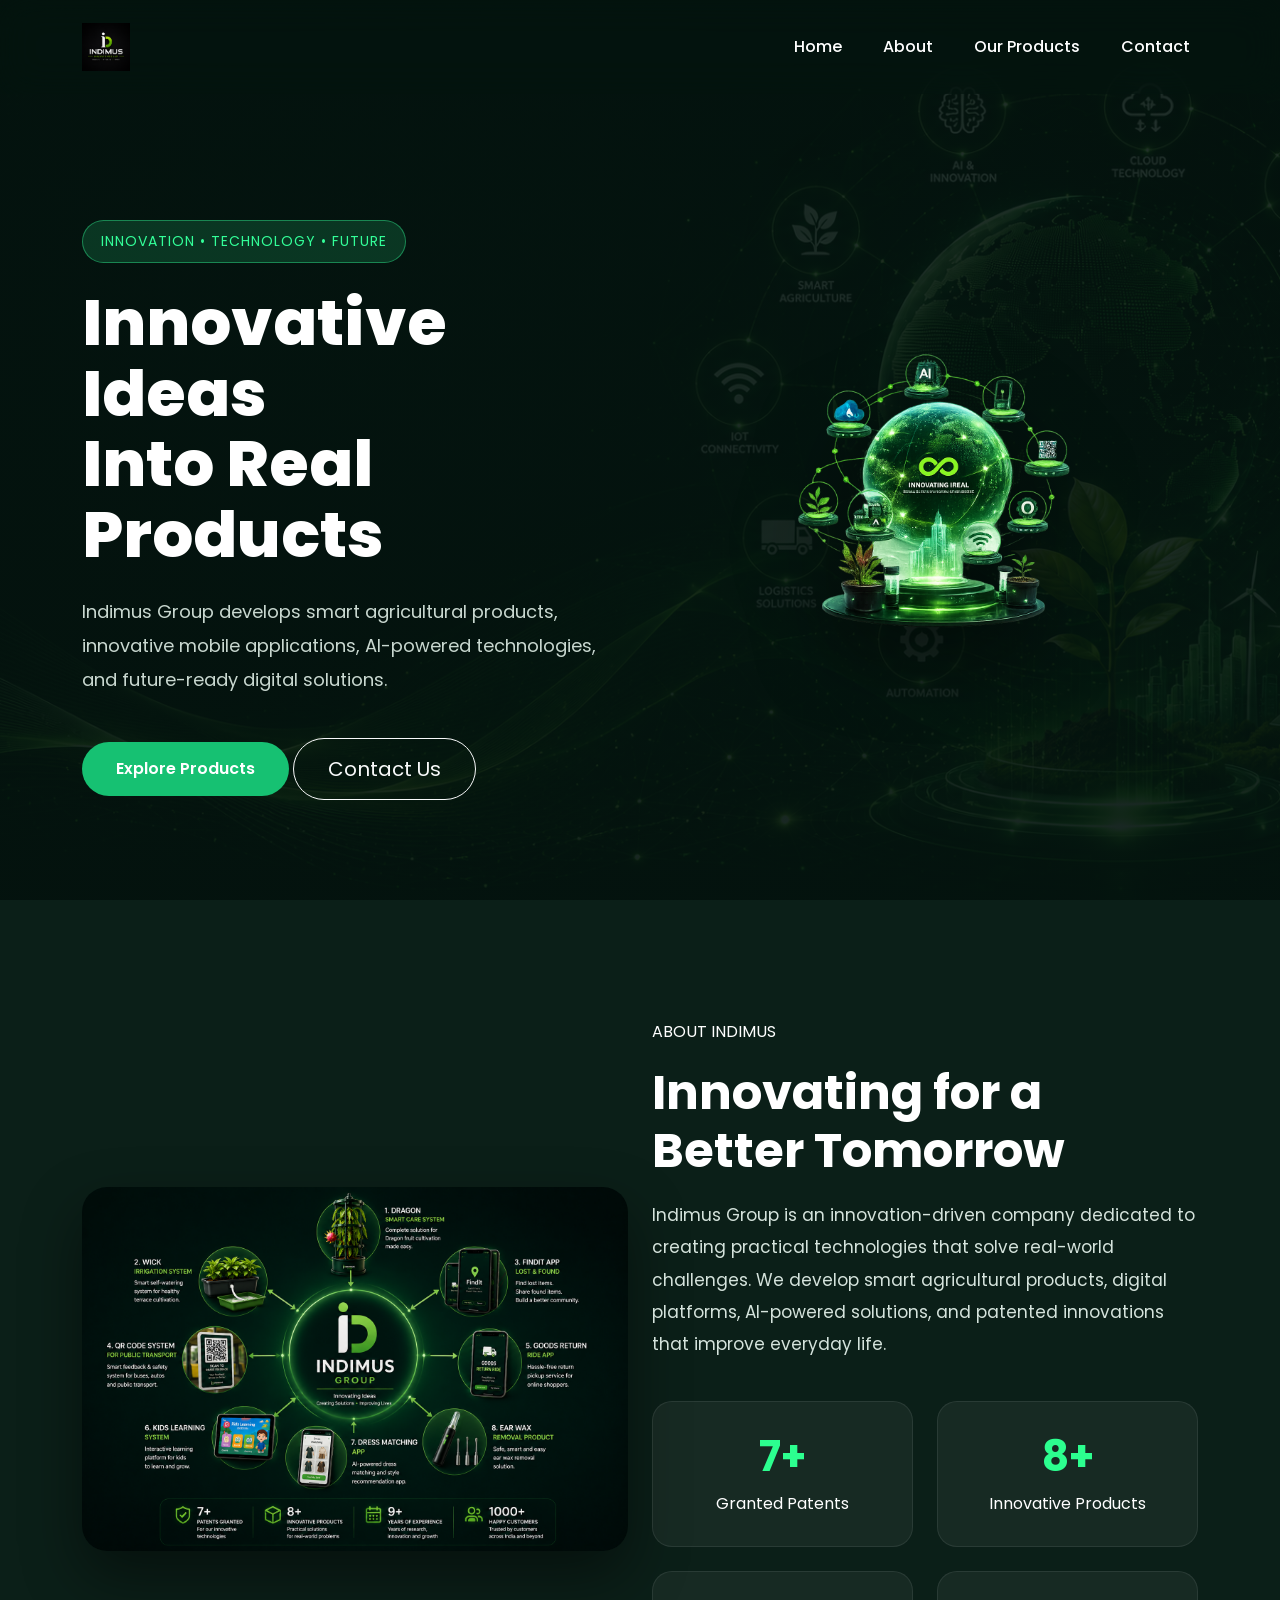
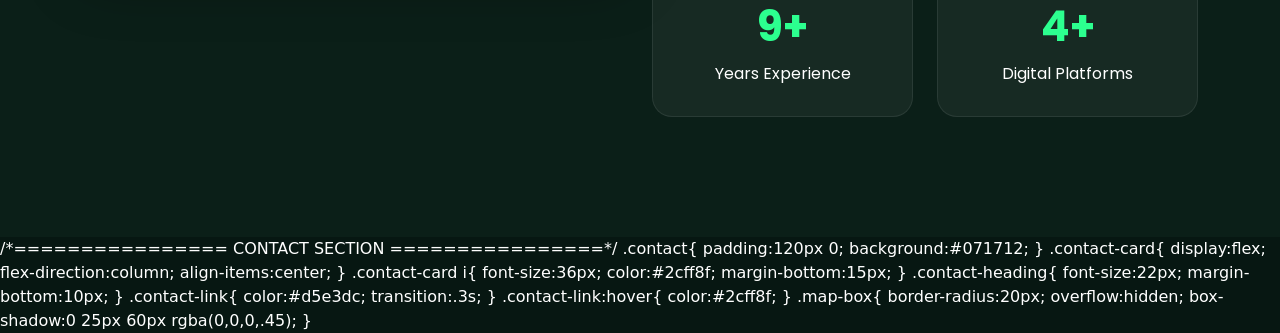
==== index.html @ 98ed3fcc "Update index.html" ====
<!DOCTYPE html>
<html lang="en">

<head>

<meta charset="UTF-8">
<meta name="viewport" content="width=device-width, initial-scale=1.0">

<title>Indimus Group | Innovation for the Future</title>

<meta name="description" content="Indimus Group - Building Innovative Products & Digital Technologies">

<link rel="preconnect" href="https://fonts.googleapis.com">
<link rel="preconnect" href="https://fonts.gstatic.com" crossorigin>

<link href="https://fonts.googleapis.com/css2?family=Poppins:wght@300;400;500;600;700;800&display=swap" rel="stylesheet">

<link href="https://cdn.jsdelivr.net/npm/bootstrap@5.3.3/dist/css/bootstrap.min.css" rel="stylesheet">

<link rel="stylesheet" href="style.css">

</head>

<body>

<nav class="navbar navbar-expand-lg navbar-dark fixed-top">

<div class="container">

<a class="navbar-brand fw-bold" href="#">

<img src="logo.png" height="42">

</a>

<button class="navbar-toggler" type="button" data-bs-toggle="collapse" data-bs-target="#menu">

<span class="navbar-toggler-icon"></span>

</button>

<div class="collapse navbar-collapse" id="menu">

<ul class="navbar-nav ms-auto">

<li class="nav-item"><a class="nav-link active" href="#">Home</a></li>

<a class="nav-link" href="#about">About</a>

<li class="nav-item">
    <a class="nav-link" href="products.html">Our Products</a>
</li>

<li class="nav-item"><a class="nav-link" href="#">Contact</a></li>

</ul>

</div>

</div>

</nav>

<section class="hero">

<div class="container">

<div class="row align-items-center">

<div class="col-lg-6">

<span class="hero-tag">
INNOVATION • TECHNOLOGY • FUTURE
</span>

<h1>

Innovative Ideas<br>

Into Real Products

</h1>

<p>

Indimus Group develops smart agricultural products,
innovative mobile applications,
AI-powered technologies,
and future-ready digital solutions.

</p>

<a href="products.html" class="btn btn-success">
    Explore Products
</a>
<a href="#" class="btn btn-outline-light btn-lg">

Contact Us

</a>

</div>

<div class="col-lg-6 text-center">

<img src="hero.png" class="img-fluid hero-image">

</div>

</div>

</div>

</section>
<!--================ ABOUT =================-->

<section class="about" id="about">

<div class="container">

<div class="row align-items-center">

<div class="col-lg-6">

<img src="about.png" class="img-fluid about-image">

</div>

<div class="col-lg-6">

<span class="section-tag">
ABOUT INDIMUS
</span>

<h2 class="section-title">
Innovating for a Better Tomorrow
</h2>

<p class="about-text">

Indimus Group is an innovation-driven company dedicated to creating practical technologies that solve real-world challenges. We develop smart agricultural products, digital platforms, AI-powered solutions, and patented innovations that improve everyday life.

</p>

<div class="row mt-4">

<div class="col-6 mb-4">

<div class="stat-card">

<h3>7+</h3>

<p>Granted Patents</p>

</div>

</div>

<div class="col-6 mb-4">

<div class="stat-card">

<h3>8+</h3>

<p>Innovative Products</p>

</div>

</div>

<div class="col-6">

<div class="stat-card">

<h3>9+</h3>

<p>Years Experience</p>

</div>

</div>

<div class="col-6">

<div class="stat-card">

<h3>4+</h3>

<p>Digital Platforms</p>

</div>

</div>

</div>

</div>

</div>

</div>

</section>
    /*================ CONTACT SECTION ================*/

.contact{

padding:120px 0;

background:#071712;

}

.contact-card{

display:flex;

flex-direction:column;

align-items:center;

}

.contact-card i{

font-size:36px;

color:#2cff8f;

margin-bottom:15px;

}

.contact-heading{

font-size:22px;

margin-bottom:10px;

}

.contact-link{

color:#d5e3dc;

transition:.3s;

}

.contact-link:hover{

color:#2cff8f;

}

.map-box{

border-radius:20px;

overflow:hidden;

box-shadow:0 25px 60px rgba(0,0,0,.45);

}
<script src="https://cdn.jsdelivr.net/npm/bootstrap@5.3.3/dist/js/bootstrap.bundle.min.js"></script>

<script src="script.js"></script>

</body>

</html>
---- style.css ----
/* ==============================
   INDIMUS GROUP
   PREMIUM CORPORATE WEBSITE
================================ */

*{
margin:0;
padding:0;
box-sizing:border-box;
font-family:'Poppins',sans-serif;
scroll-behavior:smooth;
}

body{

background:#071712;
color:#ffffff;
overflow-x:hidden;

}

a{

text-decoration:none;

}

img{

max-width:100%;

display:block;

}

/*================ NAVBAR ================*/

.navbar{

padding:18px 0;

background:rgba(5,20,15,.55);

backdrop-filter:blur(18px);

transition:.4s;

}

.navbar-brand img{

height:48px;

}

.nav-link{

color:#fff !important;

font-weight:500;

margin-left:25px;

transition:.3s;

position:relative;

}

.nav-link:hover{

color:#33ff99 !important;

}

.nav-link::after{

content:'';

position:absolute;

left:0;

bottom:-6px;

width:0;

height:2px;

background:#33ff99;

transition:.3s;

}

.nav-link:hover::after{

width:100%;

}

/*================ HERO ================*/

.hero{

min-height:100vh;

display:flex;

align-items:center;

background:

linear-gradient(rgba(4,20,15,.88),rgba(4,20,15,.92)),
url(hero-bg.png);

background-size:cover;

background-position:center;

padding-top:120px;

}

.hero-tag{

display:inline-block;

padding:10px 18px;

border-radius:40px;

background:rgba(51,255,153,.15);

border:1px solid rgba(51,255,153,.4);

color:#33ff99;

font-size:14px;

letter-spacing:1px;

margin-bottom:25px;

}

.hero h1{

font-size:64px;

font-weight:800;

line-height:1.1;

margin-bottom:25px;

}

.hero p{

font-size:18px;

line-height:1.9;

color:#c9d8d0;

margin-bottom:40px;

max-width:550px;

}

.btn-success{

background:#16c172;

border:none;

padding:15px 34px;

border-radius:50px;

font-weight:600;

transition:.3s;

}

.btn-success:hover{

background:#21e48a;

transform:translateY(-3px);

}

.btn-outline-light{

padding:15px 34px;

border-radius:50px;

transition:.3s;

}

.btn-outline-light:hover{

transform:translateY(-3px);

}

.hero-image{

animation:float 4s ease-in-out infinite;

filter:drop-shadow(0 30px 40px rgba(0,0,0,.45));

}

/*================ ANIMATION ================*/

@keyframes float{

0%{

transform:translateY(0px);

}

50%{

transform:translateY(-18px);

}

100%{

transform:translateY(0px);

}

}

/*================ RESPONSIVE ================*/

@media(max-width:991px){

.hero{

text-align:center;

padding-top:150px;

}

.hero h1{

font-size:42px;

}

.hero p{

margin:auto;

margin-bottom:35px;

}

.hero-image{

margin-top:50px;

}

.nav-link{

margin-left:0;

padding:12px 0;

}

}

@media(max-width:576px){

.hero h1{

font-size:34px;

}

.hero p{

font-size:16px;

}

.btn-success,
.btn-outline-light{

width:100%;
margin-bottom:15px;

}

}

/*================ ABOUT SECTION ================*/

.about{

padding:120px 0;

background:#0b1f18;

}

.about-image{

border-radius:25px;

box-shadow:0 25px 60px rgba(0,0,0,.45);

transition:.4s;

}

.about-image:hover{

transform:scale(1.03);

}

.section-title{

font-size:48px;

font-weight:700;

margin:20px 0;

}

.about-text{

color:#d5e3dc;

font-size:17px;

line-height:1.9;

margin-bottom:40px;

}

.stat-card{

background:rgba(255,255,255,.05);

padding:30px;

border-radius:20px;

text-align:center;

border:1px solid rgba(255,255,255,.08);

transition:.35s;

height:100%;

}

.stat-card:hover{

transform:translateY(-10px);

border-color:#2cff8f;

box-shadow:0 20px 45px rgba(44,255,143,.15);

}

.stat-card h3{

font-size:42px;

font-weight:700;

color:#2cff8f;

margin-bottom:10px;

}

.stat-card p{

margin:0;

color:#ffffff;

} 

/*==================== PRODUCTS PAGE ====================*/

.products-hero{
    display:none;
}

.products-section{
    padding-top:120px;
    padding-bottom:80px;
}

.product-image-container{

    padding:10px;

    margin:0 0 22px;

    overflow:hidden;

    border-radius:18px;

    background:#ffffff;

}

.product-img{

    width:100%;

    height:260px;

    display:block;

    border-radius:18px;

    background:#ffffff;

    object-fit:contain;

    transition:.45s ease;

}

.product-card:hover .product-img{

    transform:scale(1.03);

}

.product-card{

    background:transparent;

    border:none;

    border-radius:28px;

    overflow:hidden;

    transition:.35s ease;

    box-shadow:none;

}

.product-card:hover{

    transform:translateY(-8px);

}

.product-card:hover{
    transform:translateY(-12px);
    border-color:#23d18b;
    box-shadow:0 15px 40px rgba(35,209,139,.25);
}

.product-badge{

    display:inline-block;

    padding:8px 18px;

    border-radius:30px;

    background:#18b869;

    color:#fff;

    font-size:.82rem;

    font-weight:600;

    margin-bottom:18px;

}

.product-card h3{
color:#fff;
font-weight:700;
margin-top:18px;
}

.product-card p{
color:#cfd8d3;
}

.product-card .btn{
border-radius:50px;
padding:10px 20px;
}

@media(max-width:992px){

.product-img{
height:230px;
}

}

@media(max-width:768px){

.products-hero{
padding:140px 0 70px;
}

.product-img{
height:210px;
}

.product-card{
margin-bottom:20px;
}

}

/* Watch Demo Button */

.btn-primary{
    background:#0d6efd;
    border:none;
    border-radius:50px;
    padding:15px 34px;
    font-weight:600;
    transition:.3s;
}

.btn-primary:hover{
    background:#2b7fff;
    transform:translateY(-3px);
    box-shadow:0 10px 25px rgba(13,110,253,.35);
}

/*==================================================
        PREMIUM PRODUCT PAGE V2
==================================================*/

.product-hero{

padding:150px 0 100px;

position:relative;

overflow:hidden;

background:
radial-gradient(circle at top right,
rgba(35,209,139,.18),
transparent 45%),
linear-gradient(180deg,#071712,#0b1f18);

}

.product-hero::before{

content:"";

position:absolute;

width:550px;

height:550px;

background:rgba(35,209,139,.08);

filter:blur(120px);

top:-200px;

right:-120px;

border-radius:50%;

pointer-events:none;

}

.product-category{

display:inline-block;

padding:8px 18px;

border-radius:40px;

background:rgba(35,209,139,.12);

border:1px solid rgba(35,209,139,.4);

color:#2cff8f;

font-size:14px;

letter-spacing:1px;

margin-bottom:22px;

}

.product-title{

font-size:62px;

font-weight:800;

line-height:1.1;

margin-bottom:25px;

}

.product-description{

font-size:18px;

line-height:1.9;

color:#d4dfd8;

max-width:620px;

margin-bottom:40px;

}

.product-image-box{

position:relative;

padding:40px;

border-radius:35px;

background:rgba(255,255,255,.04);

border:1px solid rgba(255,255,255,.08);

backdrop-filter:blur(18px);

box-shadow:0 25px 60px rgba(0,0,0,.45);

transition:.45s;

}

.product-image-box:hover{

transform:translateY(-10px);

border-color:#2cff8f;

box-shadow:0 35px 80px rgba(44,255,143,.18);

}

.product-detail-image{

animation:floatProduct 5s ease-in-out infinite;

filter:drop-shadow(0 30px 40px rgba(0,0,0,.35));

}

@keyframes floatProduct{

0%{

transform:translateY(0);

}

50%{

transform:translateY(-18px);

}

100%{

transform:translateY(0);

}

}

.product-buttons{

margin-top:35px;

display:flex;

gap:18px;

flex-wrap:wrap;

}

.glass-card{

background:rgba(255,255,255,.05);

border:1px solid rgba(255,255,255,.08);

border-radius:25px;

padding:35px;

backdrop-filter:blur(16px);

transition:.4s;

height:100%;

}

.glass-card:hover{

transform:translateY(-10px);

border-color:#2cff8f;

box-shadow:0 20px 45px rgba(44,255,143,.15);

}

.glass-card h3{

font-size:28px;

margin-bottom:20px;

font-weight:700;

color:#fff;

}

.glass-card p,
.glass-card li{

color:#d3dfd7;

line-height:1.9;

}

.section-space{

padding:90px 0;

}

/*==================================================
        PREMIUM COMPONENTS
==================================================*/

.spec-card{

background:rgba(255,255,255,.05);

border:1px solid rgba(255,255,255,.08);

border-radius:20px;

padding:30px;

text-align:center;

transition:.4s;

height:100%;

backdrop-filter:blur(16px);

}

.spec-card:hover{

transform:translateY(-10px);

border-color:#2cff8f;

box-shadow:0 20px 45px rgba(44,255,143,.15);

}

.spec-card i{

font-size:42px;

color:#2cff8f;

margin-bottom:20px;

}

.spec-card h5{

font-weight:700;

margin-bottom:12px;

}

.spec-card p{

color:#d3dfd7;

margin:0;

}

.gallery-image{

width:100%;

border-radius:20px;

transition:.45s;

cursor:pointer;

box-shadow:0 20px 40px rgba(0,0,0,.35);

}

.gallery-image:hover{

transform:scale(1.05);

box-shadow:0 25px 60px rgba(44,255,143,.18);

}

.related-card{

background:rgba(255,255,255,.05);

border:1px solid rgba(255,255,255,.08);

border-radius:22px;

overflow:hidden;

transition:.4s;

height:100%;

}

.related-card:hover{

transform:translateY(-10px);

border-color:#2cff8f;

box-shadow:0 20px 45px rgba(44,255,143,.15);

}

.related-card img{

height:220px;

object-fit:contain;

background:#ffffff;

padding:20px;

}

.related-card h4{

font-size:22px;

font-weight:700;

margin-top:20px;

}

.related-card p{

color:#d3dfd7;

}

.floating-whatsapp{

position:fixed;

right:25px;

bottom:25px;

width:65px;

height:65px;

border-radius:50%;

display:flex;

align-items:center;

justify-content:center;

background:#25D366;

color:#fff;

font-size:30px;

box-shadow:0 20px 40px rgba(37,211,102,.35);

z-index:9999;

transition:.3s;

}

.floating-whatsapp:hover{

transform:scale(1.12);

color:#fff;

}

.video-box{

overflow:hidden;

border-radius:25px;

box-shadow:0 25px 60px rgba(0,0,0,.35);

}

.video-box iframe{

width:100%;

height:520px;

border:none;

}
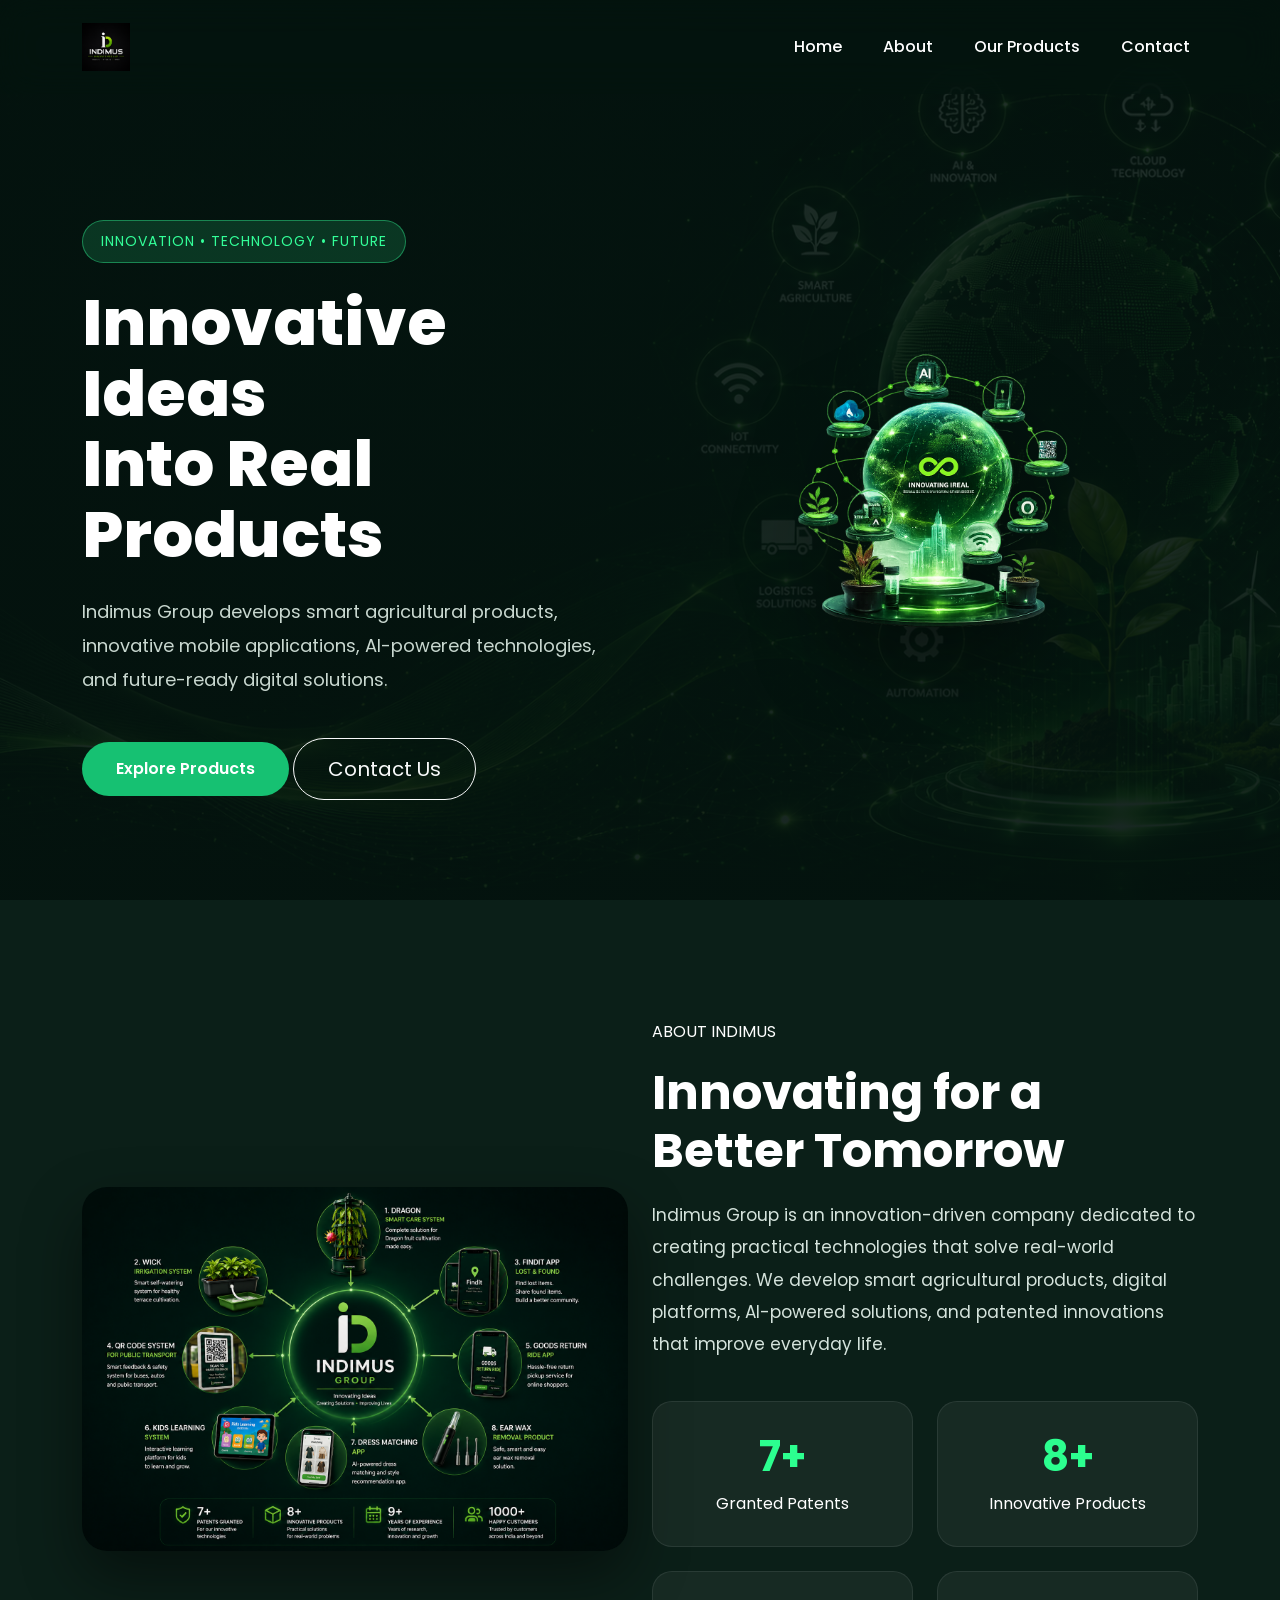
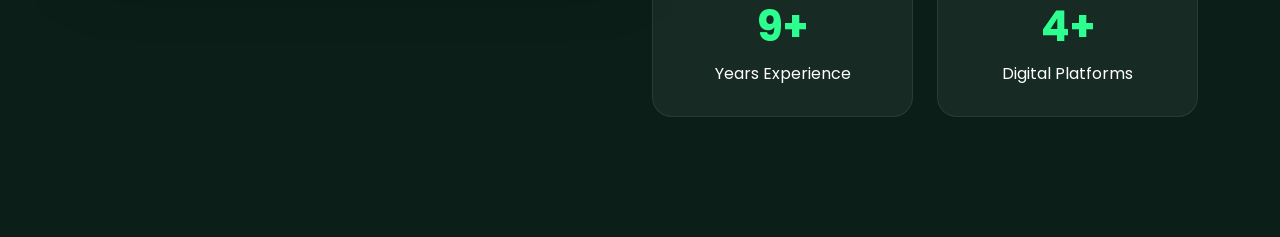
==== commit e34d69e3: "Update index.html" ====
--- a/index.html
+++ b/index.html
@@ -14,6 +14,25 @@
 <link rel="preconnect" href="https://fonts.gstatic.com" crossorigin>
 
 <link href="https://fonts.googleapis.com/css2?family=Poppins:wght@300;400;500;600;700;800&display=swap" rel="stylesheet">
+    <head>
+
+<meta charset="UTF-8">
+<meta name="viewport" content="width=device-width, initial-scale=1.0">
+
+<title>Indimus Group | Innovation for the Future</title>
+
+<meta name="description" content="Indimus Group - Building Innovative Products & Digital Technologies">
+
+<link rel="preconnect" href="https://fonts.googleapis.com">
+<link rel="preconnect" href="https://fonts.gstatic.com" crossorigin>
+
+<link href="https://fonts.googleapis.com/css2?family=Poppins:wght@300;400;500;600;700;800&display=swap" rel="stylesheet">
+
+<link href="https://cdn.jsdelivr.net/npm/bootstrap@5.3.3/dist/css/bootstrap.min.css" rel="stylesheet">
+
+<link rel="stylesheet" href="style.css">
+
+</head>
 
 <link href="https://cdn.jsdelivr.net/npm/bootstrap@5.3.3/dist/css/bootstrap.min.css" rel="stylesheet">
 
@@ -201,67 +220,7 @@
 </div>
 
 </section>
-    /*================ CONTACT SECTION ================*/
-
-.contact{
-
-padding:120px 0;
-
-background:#071712;
-
-}
-
-.contact-card{
-
-display:flex;
-
-flex-direction:column;
-
-align-items:center;
-
-}
-
-.contact-card i{
-
-font-size:36px;
-
-color:#2cff8f;
-
-margin-bottom:15px;
-
-}
-
-.contact-heading{
-
-font-size:22px;
-
-margin-bottom:10px;
-
-}
-
-.contact-link{
-
-color:#d5e3dc;
-
-transition:.3s;
-
-}
-
-.contact-link:hover{
-
-color:#2cff8f;
-
-}
-
-.map-box{
-
-border-radius:20px;
-
-overflow:hidden;
-
-box-shadow:0 25px 60px rgba(0,0,0,.45);
-
-}
+  
 <script src="https://cdn.jsdelivr.net/npm/bootstrap@5.3.3/dist/js/bootstrap.bundle.min.js"></script>
 
 <script src="script.js"></script>
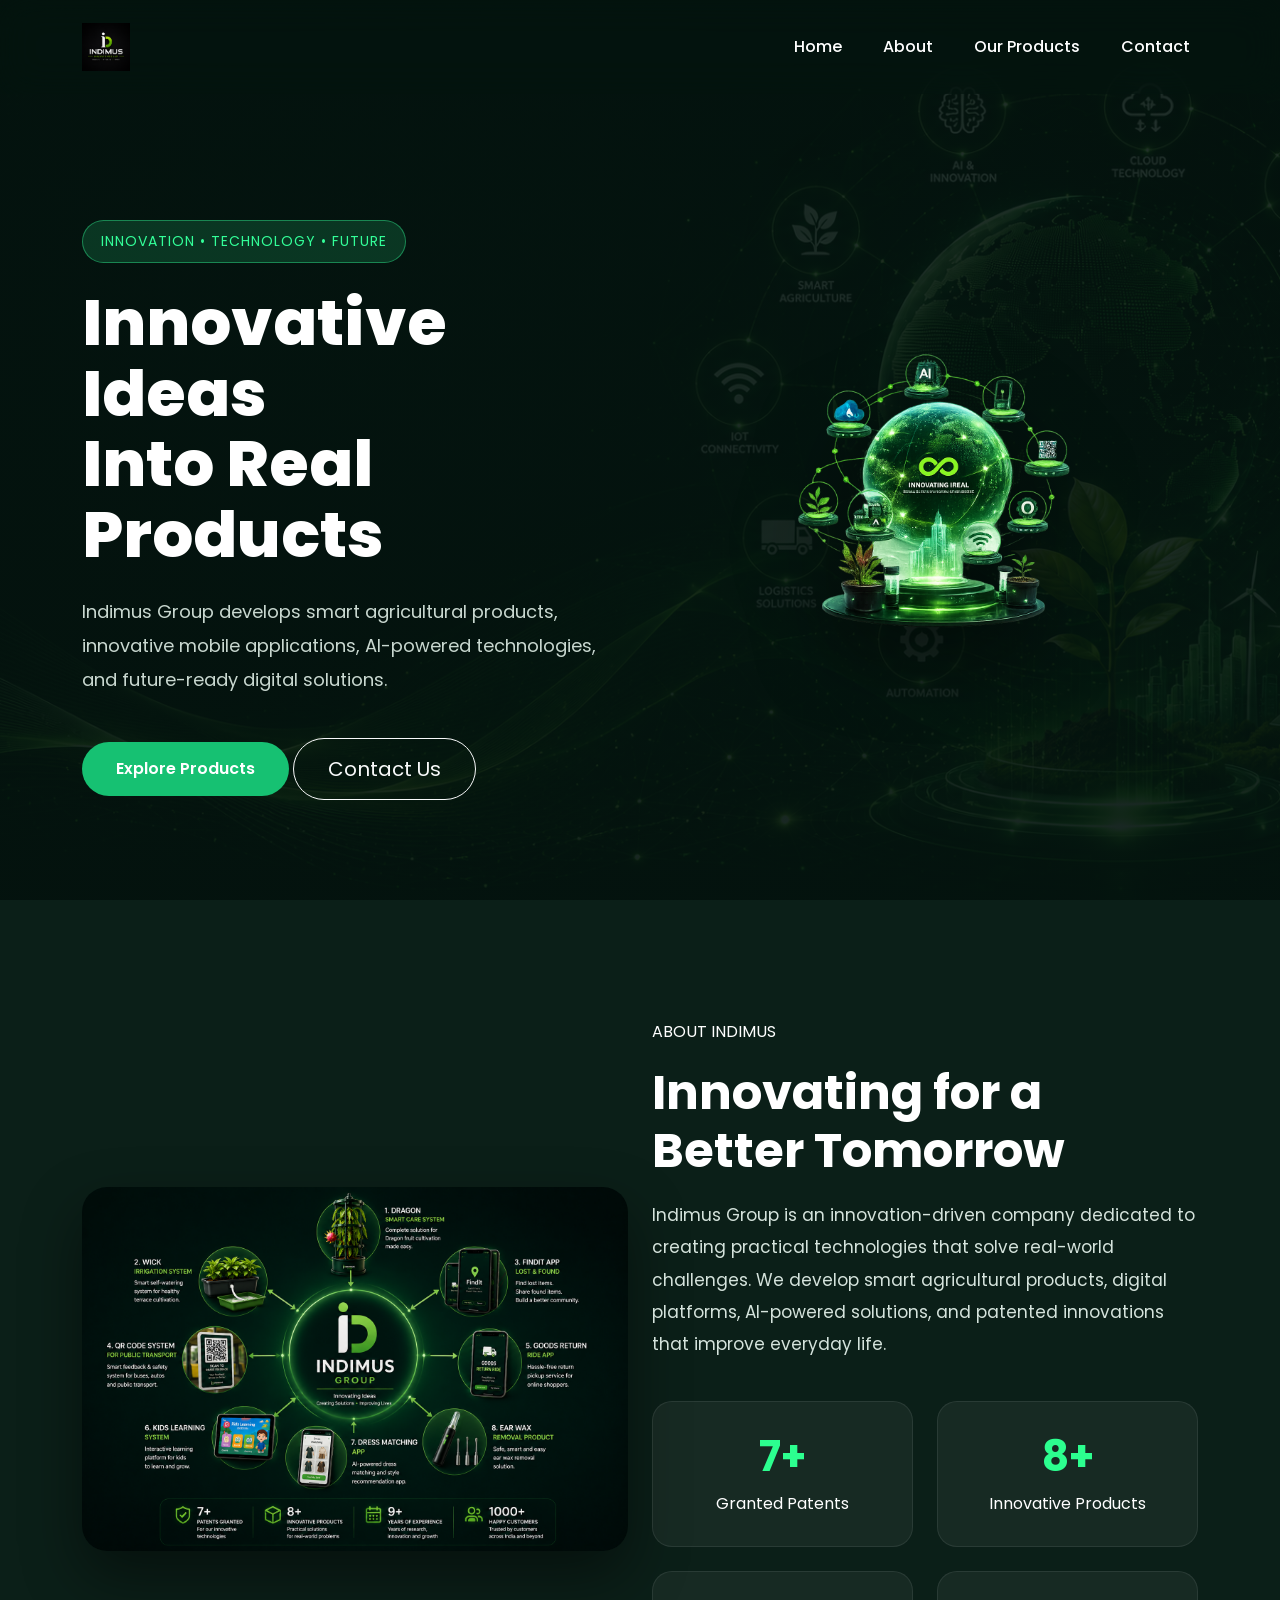
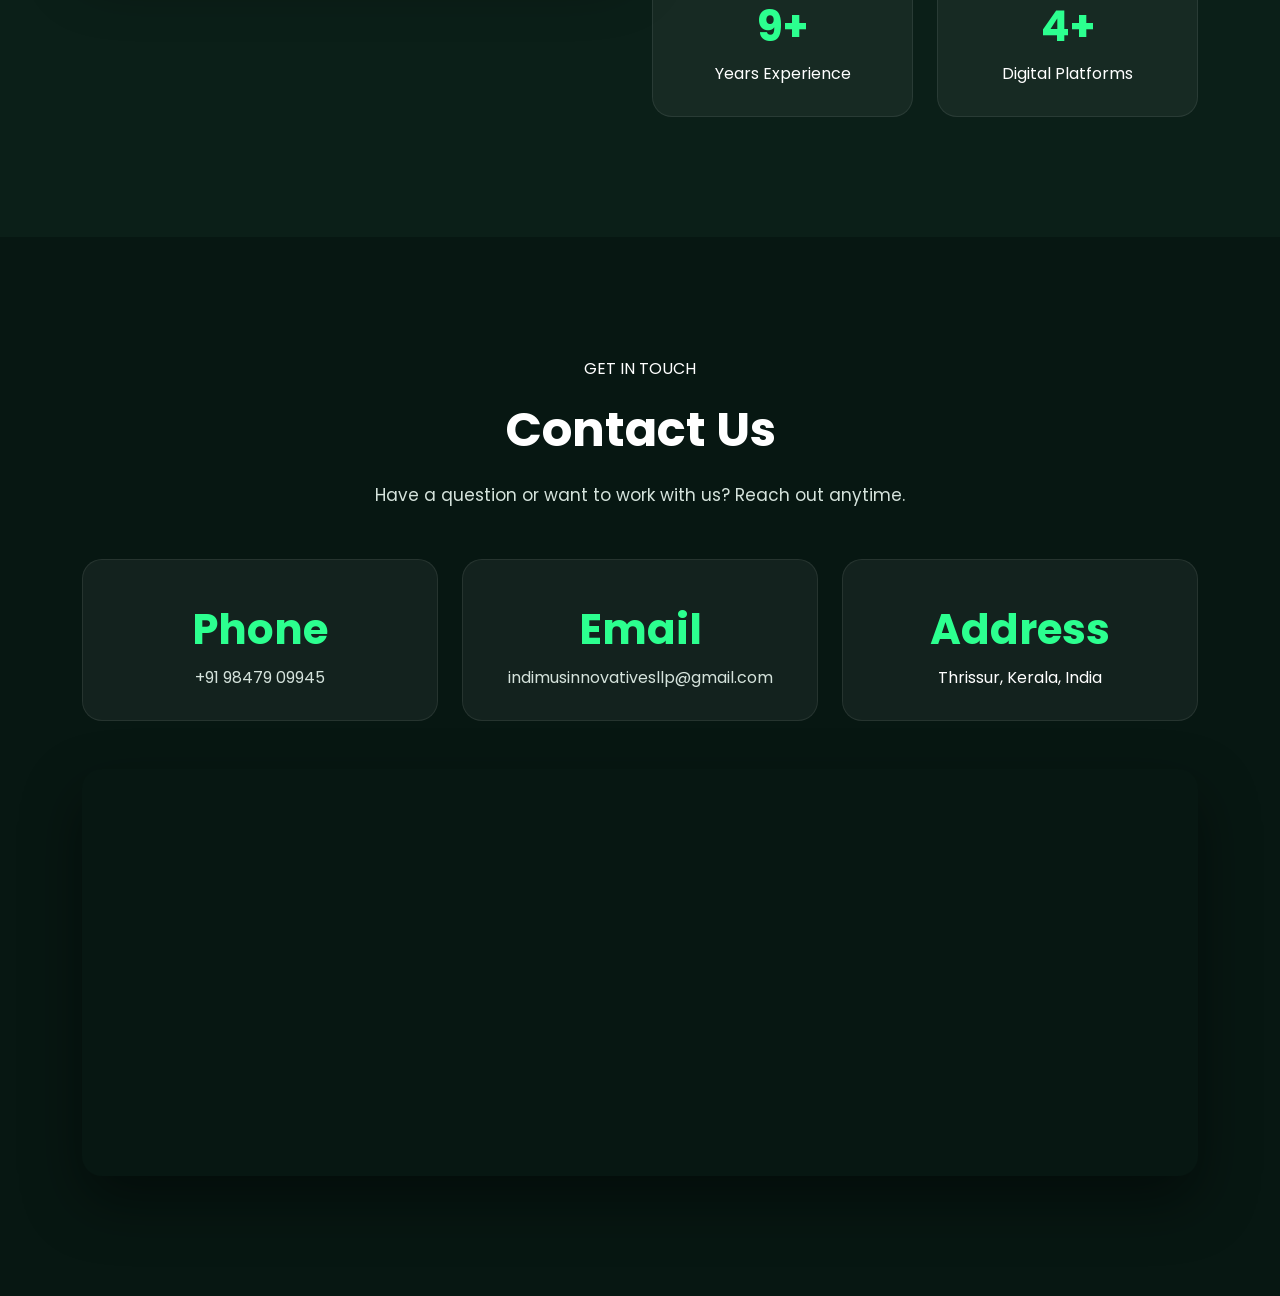
==== commit 730d6e0c: "Update index.html" ====
--- a/index.html
+++ b/index.html
@@ -64,13 +64,13 @@
 
 <li class="nav-item"><a class="nav-link active" href="#">Home</a></li>
 
-<a class="nav-link" href="#about">About</a>
+<li class="nav-item"><a class="nav-link" href="#about">About</a></li>
 
 <li class="nav-item">
     <a class="nav-link" href="products.html">Our Products</a>
 </li>
 
-<li class="nav-item"><a class="nav-link" href="#">Contact</a></li>
+<li class="nav-item"><a class="nav-link" href="#contact">Contact</a></li>
 
 </ul>
 
@@ -220,6 +220,55 @@
 </div>
 
 </section>
+    <!--================ CONTACT =================-->
+<section class="contact" id="contact">
+<div class="container">
+<div class="text-center mb-5">
+<span class="section-tag">
+GET IN TOUCH
+</span>
+<h2 class="section-title">
+Contact Us
+</h2>
+<p class="about-text">
+Have a question or want to work with us? Reach out anytime.
+</p>
+</div>
+<div class="row g-4">
+<div class="col-lg-4 col-md-6">
+<div class="stat-card contact-card">
+<i class="fa-solid fa-phone"></i>
+<h3 class="contact-heading">Phone</h3>
+<p><a href="tel:+919847909945" class="contact-link">+91 98479 09945</a></p>
+</div>
+</div>
+<div class="col-lg-4 col-md-6">
+<div class="stat-card contact-card">
+<i class="fa-solid fa-envelope"></i>
+<h3 class="contact-heading">Email</h3>
+<p><a href="mailto:indimusinnovativesllp@gmail.com" class="contact-link">indimusinnovativesllp@gmail.com</a></p>
+</div>
+</div>
+<div class="col-lg-4 col-md-12">
+<div class="stat-card contact-card">
+<i class="fa-solid fa-location-dot"></i>
+<h3 class="contact-heading">Address</h3>
+<p>Thrissur, Kerala, India</p>
+</div>
+</div>
+</div>
+<div class="map-box mt-5">
+<iframe
+src="https://www.google.com/maps?q=Thrissur,Kerala,India&output=embed"
+width="100%"
+height="400"
+style="border:0;"
+allowfullscreen=""
+loading="lazy">
+</iframe>
+</div>
+</div>
+</section>
   
 <script src="https://cdn.jsdelivr.net/npm/bootstrap@5.3.3/dist/js/bootstrap.bundle.min.js"></script>
 
--- a/style.css
+++ b/style.css
@@ -973,3 +973,65 @@
 border:none;
 
 }
+
+/*================ CONTACT SECTION ================*/
+
+.contact{
+
+padding:120px 0;
+
+background:#071712;
+
+}
+
+.contact-card{
+
+display:flex;
+
+flex-direction:column;
+
+align-items:center;
+
+}
+
+.contact-card i{
+
+font-size:36px;
+
+color:#2cff8f;
+
+margin-bottom:15px;
+
+}
+
+.contact-heading{
+
+font-size:22px;
+
+margin-bottom:10px;
+
+}
+
+.contact-link{
+
+color:#d5e3dc;
+
+transition:.3s;
+
+}
+
+.contact-link:hover{
+
+color:#2cff8f;
+
+}
+
+.map-box{
+
+border-radius:20px;
+
+overflow:hidden;
+
+box-shadow:0 25px 60px rgba(0,0,0,.45);
+
+}
--- a/style.css
+++ b/style.css
@@ -973,3 +973,65 @@
 border:none;
 
 }
+
+/*================ CONTACT SECTION ================*/
+
+.contact{
+
+padding:120px 0;
+
+background:#071712;
+
+}
+
+.contact-card{
+
+display:flex;
+
+flex-direction:column;
+
+align-items:center;
+
+}
+
+.contact-card i{
+
+font-size:36px;
+
+color:#2cff8f;
+
+margin-bottom:15px;
+
+}
+
+.contact-heading{
+
+font-size:22px;
+
+margin-bottom:10px;
+
+}
+
+.contact-link{
+
+color:#d5e3dc;
+
+transition:.3s;
+
+}
+
+.contact-link:hover{
+
+color:#2cff8f;
+
+}
+
+.map-box{
+
+border-radius:20px;
+
+overflow:hidden;
+
+box-shadow:0 25px 60px rgba(0,0,0,.45);
+
+}
